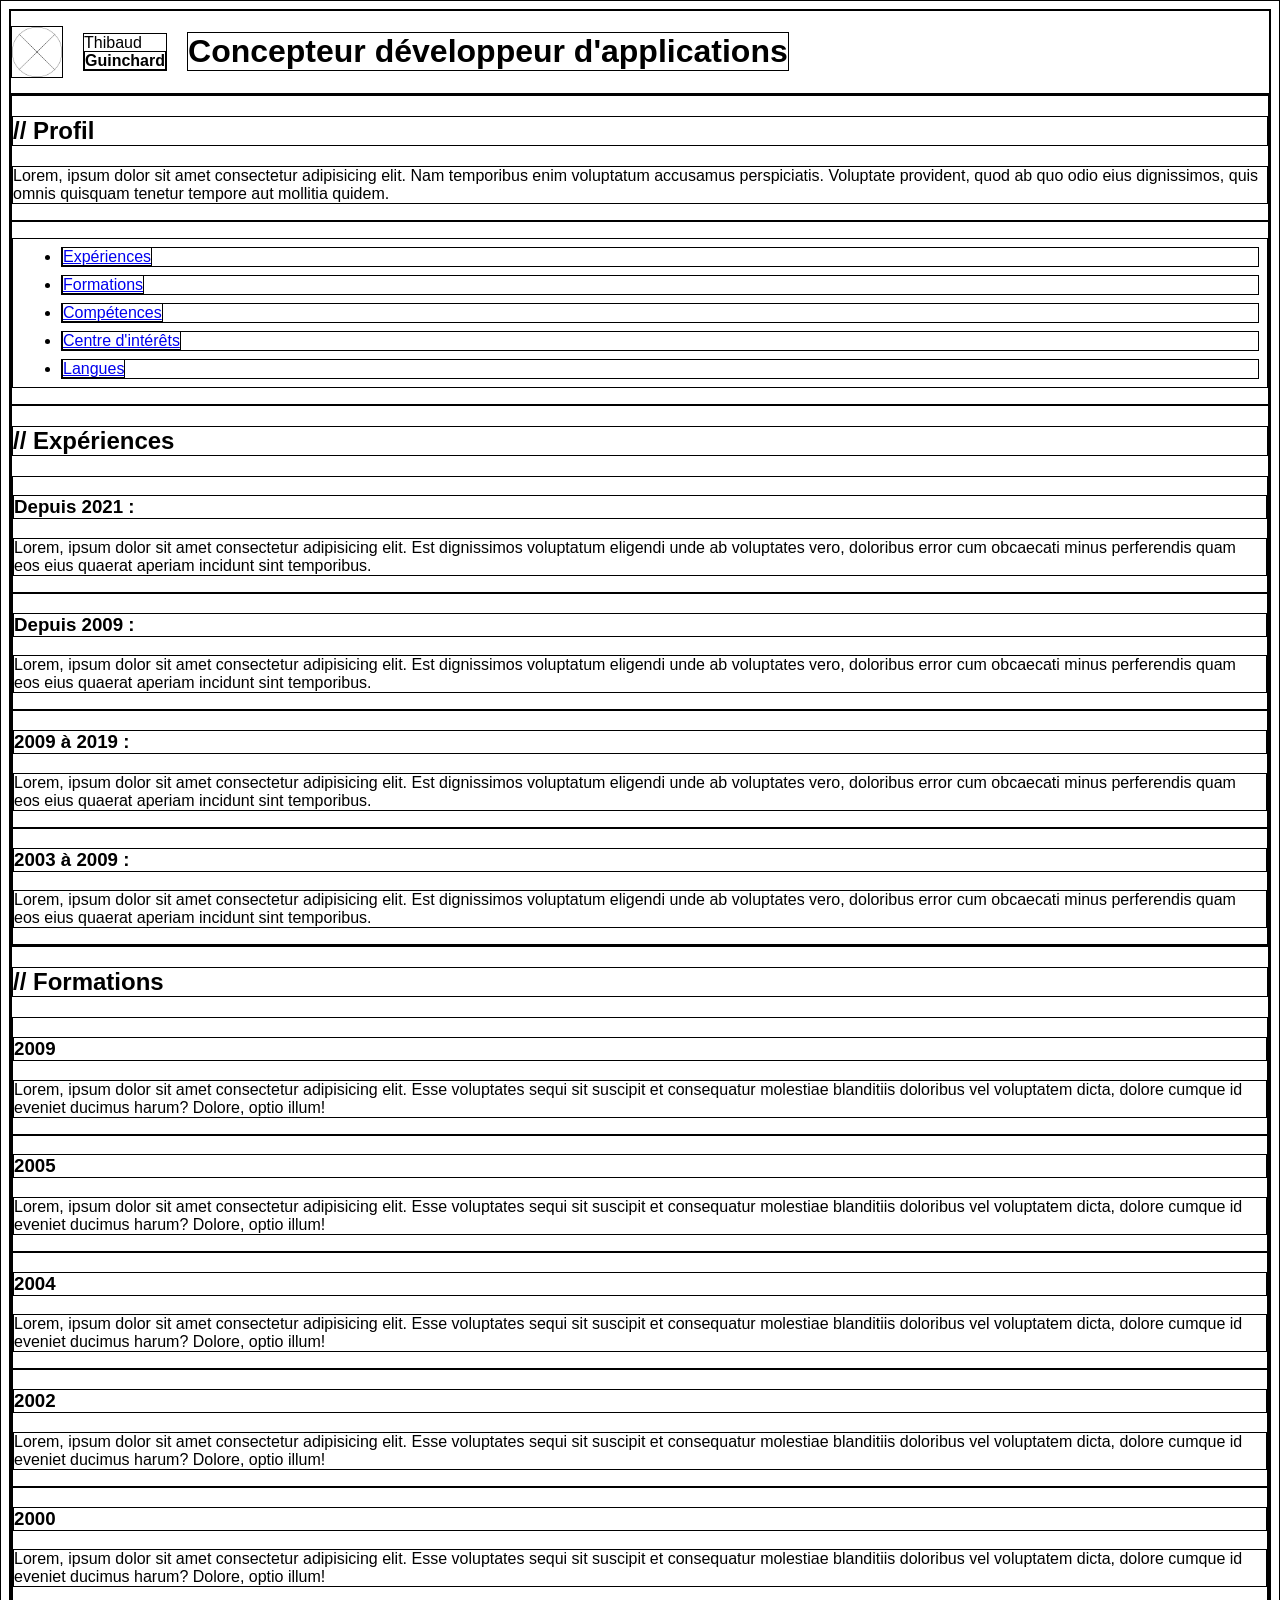
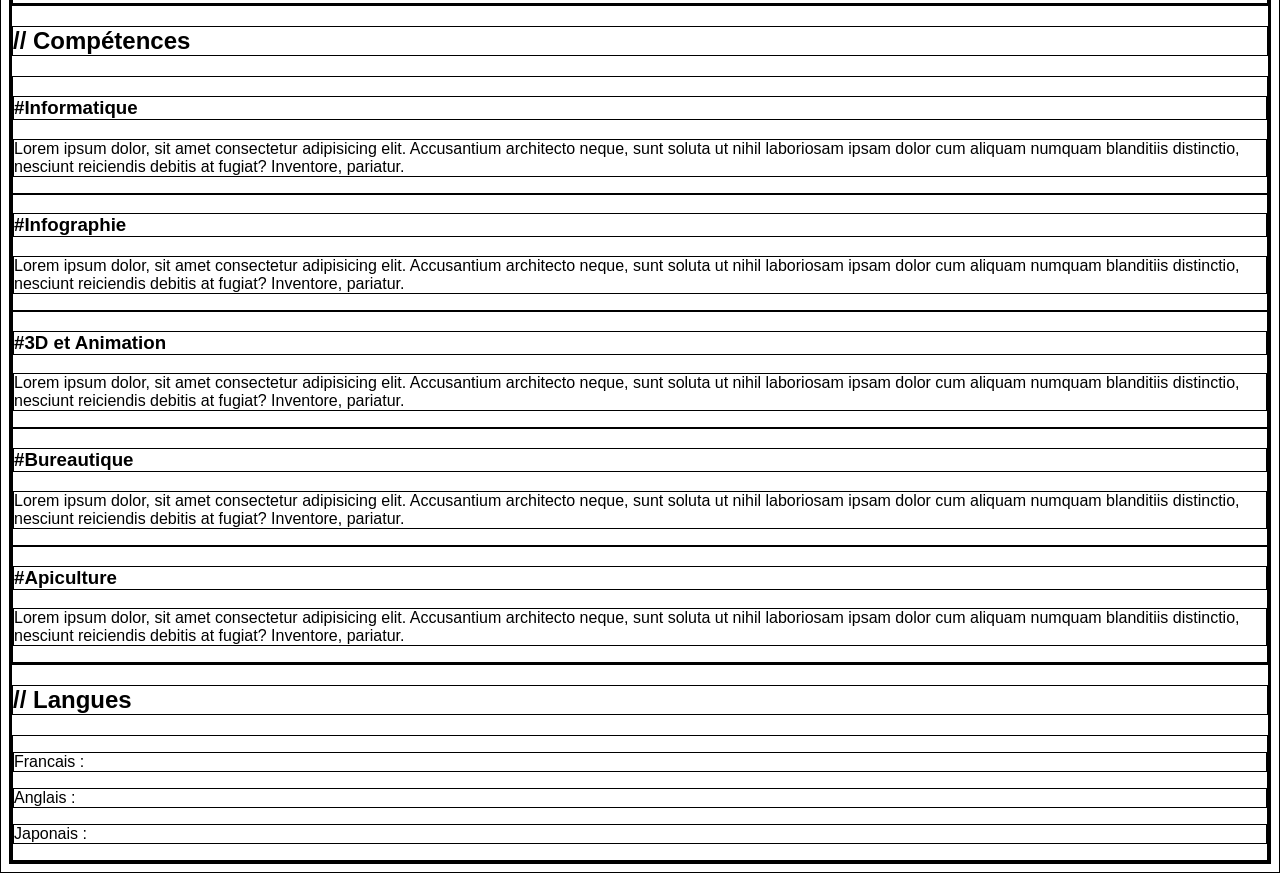
==== docs/index.html @ a3cab283 "Déplacement fichiers CV, vers docs" ====
<!DOCTYPE html>
<html lang="fr">
<head>
    <meta charset="UTF-8">
    <meta name="viewport" content="width=device-width, initial-scale=1.0">
    <meta name="description" content="Curriculum Vitae de Thibaud Guinchard">
    <title>CV</title>
    <link rel="shortcut icon" href="assets/img/fi_placeholder.ico" type="image/x-icon">
    <link rel="stylesheet" href="assets/css/style.css">
</head>
<body>
    <header class="header">
        <h1>Concepteur développeur d'applications</h1>
        <span class="header__span">Thibaud<br><strong>Guinchard</strong></span>
        <img id="pp" src="assets/img/pf_placeholder.png" alt="Photo de profil" width="50px" height="50px">        
    </header>
    <main>
        <article>
            <h2>// Profil</h2>
            <p>Lorem, ipsum dolor sit amet consectetur adipisicing elit. Nam temporibus enim voluptatum accusamus perspiciatis. Voluptate provident, quod ab quo odio eius dignissimos, quis omnis quisquam tenetur tempore aut mollitia quidem.</p>
        </article>
        <nav>
            <ul>
                <li><a href="#">Expériences</a></li>
                <li><a href="#">Formations</a></li>
                <li><a href="#">Compétences</a></li>
                <li><a href="#">Centre d'intérêts</a></li>
                <li><a href="#">Langues</a></li>
            </ul>
        </nav>
        <section>
            <h2>// Expériences</h2>
                <article>
                    <h3>Depuis 2021 :</h3>
                    <p>Lorem, ipsum dolor sit amet consectetur adipisicing elit. Est dignissimos voluptatum eligendi unde ab voluptates vero, doloribus error cum obcaecati minus perferendis quam eos eius quaerat aperiam incidunt sint temporibus.</p>
                </article>
                <article>
                    <h3>Depuis 2009 :</h3>
                    <p>Lorem, ipsum dolor sit amet consectetur adipisicing elit. Est dignissimos voluptatum eligendi unde ab voluptates vero, doloribus error cum obcaecati minus perferendis quam eos eius quaerat aperiam incidunt sint temporibus.</p>
                </article>
                <article>
                    <h3>2009 à 2019 :</h3>
                    <p>Lorem, ipsum dolor sit amet consectetur adipisicing elit. Est dignissimos voluptatum eligendi unde ab voluptates vero, doloribus error cum obcaecati minus perferendis quam eos eius quaerat aperiam incidunt sint temporibus.</p>
                </article>
                <article>
                    <h3>2003 à 2009 :</h3>
                    <p>Lorem, ipsum dolor sit amet consectetur adipisicing elit. Est dignissimos voluptatum eligendi unde ab voluptates vero, doloribus error cum obcaecati minus perferendis quam eos eius quaerat aperiam incidunt sint temporibus.</p>
                </article>
        </section>
        <section>
            <h2>// Formations</h2>
            <article>
                <h3>2009</h3>
                <p>Lorem, ipsum dolor sit amet consectetur adipisicing elit. Esse voluptates sequi sit suscipit et consequatur molestiae blanditiis doloribus vel voluptatem dicta, dolore cumque id eveniet ducimus harum? Dolore, optio illum!</p>
            </article>
            <article>
                <h3>2005</h3>
                <p>Lorem, ipsum dolor sit amet consectetur adipisicing elit. Esse voluptates sequi sit suscipit et consequatur molestiae blanditiis doloribus vel voluptatem dicta, dolore cumque id eveniet ducimus harum? Dolore, optio illum!</p>
            </article>
            <article>
                <h3>2004</h3>
                <p>Lorem, ipsum dolor sit amet consectetur adipisicing elit. Esse voluptates sequi sit suscipit et consequatur molestiae blanditiis doloribus vel voluptatem dicta, dolore cumque id eveniet ducimus harum? Dolore, optio illum!</p>
            </article>
            <article>
                <h3>2002</h3>
                <p>Lorem, ipsum dolor sit amet consectetur adipisicing elit. Esse voluptates sequi sit suscipit et consequatur molestiae blanditiis doloribus vel voluptatem dicta, dolore cumque id eveniet ducimus harum? Dolore, optio illum!</p>
            </article>
            <article>
                <h3>2000</h3>
                <p>Lorem, ipsum dolor sit amet consectetur adipisicing elit. Esse voluptates sequi sit suscipit et consequatur molestiae blanditiis doloribus vel voluptatem dicta, dolore cumque id eveniet ducimus harum? Dolore, optio illum!</p>
            </article>
        </section>
        <section>
            <h2>// Compétences</h2>
            <article>
                <h3>#Informatique</h3>
                <p>Lorem ipsum dolor, sit amet consectetur adipisicing elit. Accusantium architecto neque, sunt soluta ut nihil laboriosam ipsam dolor cum aliquam numquam blanditiis distinctio, nesciunt reiciendis debitis at fugiat? Inventore, pariatur.</p>
            </article>
            <article>
                <h3>#Infographie</h3>
                <p>Lorem ipsum dolor, sit amet consectetur adipisicing elit. Accusantium architecto neque, sunt soluta ut nihil laboriosam ipsam dolor cum aliquam numquam blanditiis distinctio, nesciunt reiciendis debitis at fugiat? Inventore, pariatur.</p>
            </article>
            <article>
                <h3>#3D et Animation</h3>
                <p>Lorem ipsum dolor, sit amet consectetur adipisicing elit. Accusantium architecto neque, sunt soluta ut nihil laboriosam ipsam dolor cum aliquam numquam blanditiis distinctio, nesciunt reiciendis debitis at fugiat? Inventore, pariatur.</p>
            </article>
            <article>
                <h3>#Bureautique</h3>
                <p>Lorem ipsum dolor, sit amet consectetur adipisicing elit. Accusantium architecto neque, sunt soluta ut nihil laboriosam ipsam dolor cum aliquam numquam blanditiis distinctio, nesciunt reiciendis debitis at fugiat? Inventore, pariatur.</p>
            </article>
            <article>
                <h3>#Apiculture</h3>
                <p>Lorem ipsum dolor, sit amet consectetur adipisicing elit. Accusantium architecto neque, sunt soluta ut nihil laboriosam ipsam dolor cum aliquam numquam blanditiis distinctio, nesciunt reiciendis debitis at fugiat? Inventore, pariatur.</p>
            </article>
        </section>
        <section>
            <h2>// Langues</h2>
            <article>
                <p>Francais :</p>
                <p>Anglais :</p>
                <p>Japonais :</p> 
            </article>
        </section>
    </main>
</body>
</html>
---- docs/assets/css/style.css ----
* {
    border: 1px solid black;
}

:root {

}

body {
    font-family: Arial, Helvetica, sans-serif;
}

.header {
    display: flex;
    flex-direction: row-reverse;
    border: 1px solid black;
    align-items: center;
    justify-content: flex-end;
    gap: 20px;
}

.header__span {
    margin: 0;
}

li {
    margin: 8px;
}
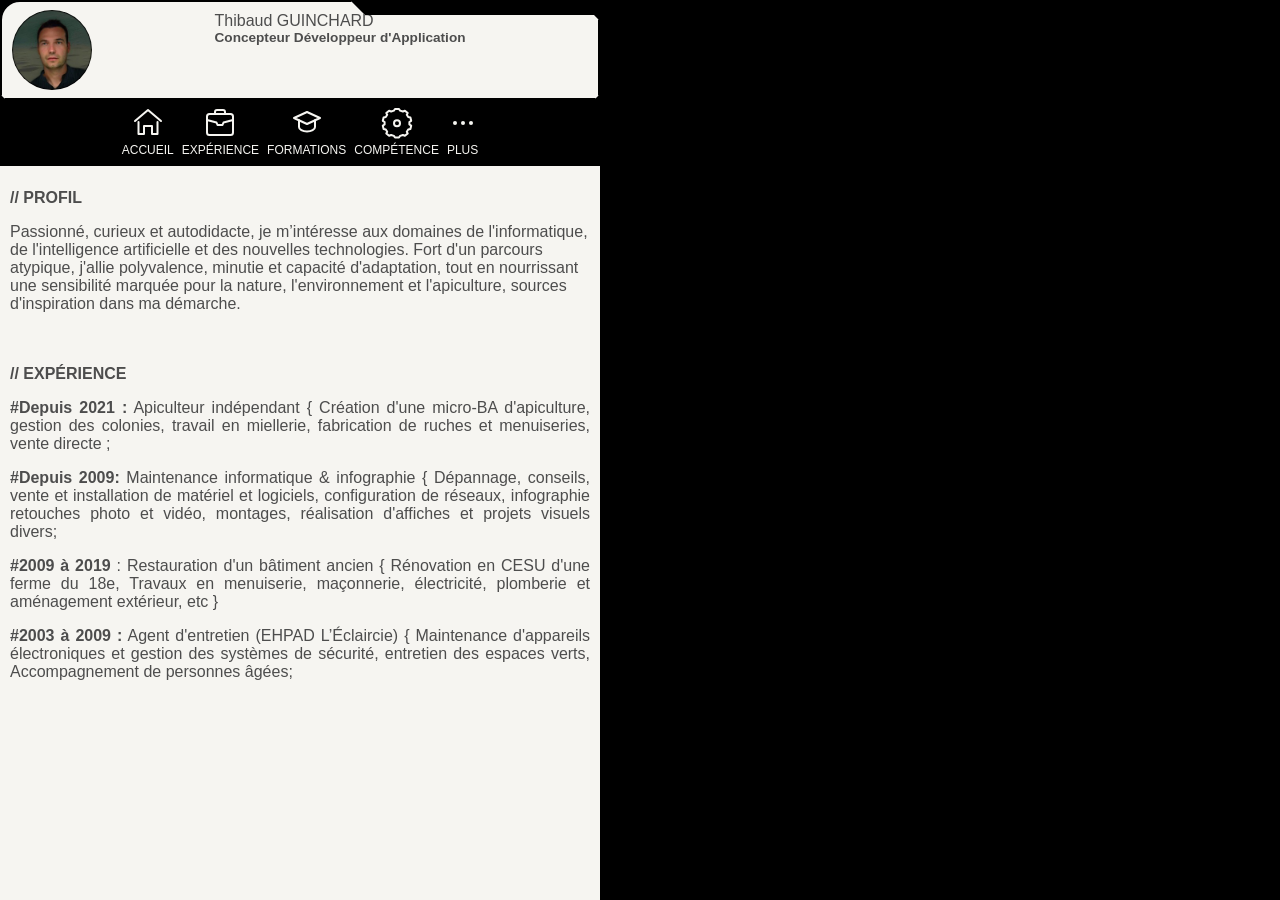
==== commit c733f4ee: "switch d'index" ====
--- a/docs/index.html
+++ b/docs/index.html
@@ -1,106 +1,75 @@
-<!DOCTYPE html>
-<html lang="fr">
-<head>
-    <meta charset="UTF-8">
-    <meta name="viewport" content="width=device-width, initial-scale=1.0">
-    <meta name="description" content="Curriculum Vitae de Thibaud Guinchard">
-    <title>CV</title>
-    <link rel="shortcut icon" href="assets/img/fi_placeholder.ico" type="image/x-icon">
-    <link rel="stylesheet" href="assets/css/style.css">
-</head>
-<body>
-    <header class="header">
-        <h1>Concepteur développeur d'applications</h1>
-        <span class="header__span">Thibaud<br><strong>Guinchard</strong></span>
-        <img id="pp" src="assets/img/pf_placeholder.png" alt="Photo de profil" width="50px" height="50px">        
-    </header>
-    <main>
-        <article>
-            <h2>// Profil</h2>
-            <p>Lorem, ipsum dolor sit amet consectetur adipisicing elit. Nam temporibus enim voluptatum accusamus perspiciatis. Voluptate provident, quod ab quo odio eius dignissimos, quis omnis quisquam tenetur tempore aut mollitia quidem.</p>
-        </article>
-        <nav>
-            <ul>
-                <li><a href="#">Expériences</a></li>
-                <li><a href="#">Formations</a></li>
-                <li><a href="#">Compétences</a></li>
-                <li><a href="#">Centre d'intérêts</a></li>
-                <li><a href="#">Langues</a></li>
-            </ul>
-        </nav>
-        <section>
-            <h2>// Expériences</h2>
-                <article>
-                    <h3>Depuis 2021 :</h3>
-                    <p>Lorem, ipsum dolor sit amet consectetur adipisicing elit. Est dignissimos voluptatum eligendi unde ab voluptates vero, doloribus error cum obcaecati minus perferendis quam eos eius quaerat aperiam incidunt sint temporibus.</p>
-                </article>
-                <article>
-                    <h3>Depuis 2009 :</h3>
-                    <p>Lorem, ipsum dolor sit amet consectetur adipisicing elit. Est dignissimos voluptatum eligendi unde ab voluptates vero, doloribus error cum obcaecati minus perferendis quam eos eius quaerat aperiam incidunt sint temporibus.</p>
-                </article>
-                <article>
-                    <h3>2009 à 2019 :</h3>
-                    <p>Lorem, ipsum dolor sit amet consectetur adipisicing elit. Est dignissimos voluptatum eligendi unde ab voluptates vero, doloribus error cum obcaecati minus perferendis quam eos eius quaerat aperiam incidunt sint temporibus.</p>
-                </article>
-                <article>
-                    <h3>2003 à 2009 :</h3>
-                    <p>Lorem, ipsum dolor sit amet consectetur adipisicing elit. Est dignissimos voluptatum eligendi unde ab voluptates vero, doloribus error cum obcaecati minus perferendis quam eos eius quaerat aperiam incidunt sint temporibus.</p>
-                </article>
-        </section>
-        <section>
-            <h2>// Formations</h2>
-            <article>
-                <h3>2009</h3>
-                <p>Lorem, ipsum dolor sit amet consectetur adipisicing elit. Esse voluptates sequi sit suscipit et consequatur molestiae blanditiis doloribus vel voluptatem dicta, dolore cumque id eveniet ducimus harum? Dolore, optio illum!</p>
-            </article>
-            <article>
-                <h3>2005</h3>
-                <p>Lorem, ipsum dolor sit amet consectetur adipisicing elit. Esse voluptates sequi sit suscipit et consequatur molestiae blanditiis doloribus vel voluptatem dicta, dolore cumque id eveniet ducimus harum? Dolore, optio illum!</p>
-            </article>
-            <article>
-                <h3>2004</h3>
-                <p>Lorem, ipsum dolor sit amet consectetur adipisicing elit. Esse voluptates sequi sit suscipit et consequatur molestiae blanditiis doloribus vel voluptatem dicta, dolore cumque id eveniet ducimus harum? Dolore, optio illum!</p>
-            </article>
-            <article>
-                <h3>2002</h3>
-                <p>Lorem, ipsum dolor sit amet consectetur adipisicing elit. Esse voluptates sequi sit suscipit et consequatur molestiae blanditiis doloribus vel voluptatem dicta, dolore cumque id eveniet ducimus harum? Dolore, optio illum!</p>
-            </article>
-            <article>
-                <h3>2000</h3>
-                <p>Lorem, ipsum dolor sit amet consectetur adipisicing elit. Esse voluptates sequi sit suscipit et consequatur molestiae blanditiis doloribus vel voluptatem dicta, dolore cumque id eveniet ducimus harum? Dolore, optio illum!</p>
-            </article>
-        </section>
-        <section>
-            <h2>// Compétences</h2>
-            <article>
-                <h3>#Informatique</h3>
-                <p>Lorem ipsum dolor, sit amet consectetur adipisicing elit. Accusantium architecto neque, sunt soluta ut nihil laboriosam ipsam dolor cum aliquam numquam blanditiis distinctio, nesciunt reiciendis debitis at fugiat? Inventore, pariatur.</p>
-            </article>
-            <article>
-                <h3>#Infographie</h3>
-                <p>Lorem ipsum dolor, sit amet consectetur adipisicing elit. Accusantium architecto neque, sunt soluta ut nihil laboriosam ipsam dolor cum aliquam numquam blanditiis distinctio, nesciunt reiciendis debitis at fugiat? Inventore, pariatur.</p>
-            </article>
-            <article>
-                <h3>#3D et Animation</h3>
-                <p>Lorem ipsum dolor, sit amet consectetur adipisicing elit. Accusantium architecto neque, sunt soluta ut nihil laboriosam ipsam dolor cum aliquam numquam blanditiis distinctio, nesciunt reiciendis debitis at fugiat? Inventore, pariatur.</p>
-            </article>
-            <article>
-                <h3>#Bureautique</h3>
-                <p>Lorem ipsum dolor, sit amet consectetur adipisicing elit. Accusantium architecto neque, sunt soluta ut nihil laboriosam ipsam dolor cum aliquam numquam blanditiis distinctio, nesciunt reiciendis debitis at fugiat? Inventore, pariatur.</p>
-            </article>
-            <article>
-                <h3>#Apiculture</h3>
-                <p>Lorem ipsum dolor, sit amet consectetur adipisicing elit. Accusantium architecto neque, sunt soluta ut nihil laboriosam ipsam dolor cum aliquam numquam blanditiis distinctio, nesciunt reiciendis debitis at fugiat? Inventore, pariatur.</p>
-            </article>
-        </section>
-        <section>
-            <h2>// Langues</h2>
-            <article>
-                <p>Francais :</p>
-                <p>Anglais :</p>
-                <p>Japonais :</p> 
-            </article>
-        </section>
-    </main>
-</body>
+<!DOCTYPE html>
+<html lang="en">
+
+<head>
+    <meta charset="UTF-8">
+    <meta name="viewport" content="width=device-width, initial-scale=1.0">
+    <title>CV</title>
+    <link rel="stylesheet" href="assets/css/z2.css">
+    <link rel="shortcut icon" href="./assets/img/fi_placeholder.ico" type="image/x-icon">
+    <script src="assets/js/z-index.js" defer></script>
+</head>
+
+<body>
+    <header class="header box">
+        <img class="pp" src="./assets/img/pp.jpg" alt="Photo de profil">
+        Thibaud GUINCHARD
+        <h1 class="job">Concepteur Développeur d'Application</h1>
+    </header>
+    <nav class="nav box">
+        <ul class="nav__ul">
+            <li>
+                <a href="#" class="menu home">ACCUEIL</a>
+            </li>
+            <li>
+                <a class="menu exp" href="#">EXPÉRIENCE</a>
+            </li>
+            <li>
+                <a class="menu formations" href="#">FORMATIONS</a>
+            </li>
+            <li>
+                <a class="menu comp" href="#">COMPÉTENCE</a>
+            </li>
+            <li>
+                <a class="menu plus" href="#">PLUS</a>
+            </li>
+        </ul>
+    </nav>
+    <section class="profil box">
+        <h2>// PROFIL</h2>
+        <p>Passionné, curieux et autodidacte, je m’intéresse aux domaines de l'informatique,
+        de l'intelligence artificielle et des nouvelles technologies. Fort d'un parcours
+        atypique, j'allie polyvalence, minutie et capacité d'adaptation, tout en
+        nourrissant une sensibilité marquée pour la nature, l'environnement et
+        l'apiculture, sources d'inspiration dans ma démarche.
+        </p>
+    </section>
+    <main class="main box">
+        <h3>// EXPÉRIENCE</h3>
+        <p><b>#Depuis 2021 :</b> Apiculteur indépendant
+        {
+        Création d'une micro-BA d'apiculture, gestion des
+        colonies, travail en miellerie, fabrication de ruches
+        et menuiseries, vente directe ;</p>
+        <p><b>#Depuis 2009:</b> Maintenance informatique & infographie
+        {
+        Dépannage, conseils, vente et installation de matériel
+        et logiciels, configuration de réseaux, infographie
+        retouches photo et vidéo, montages, réalisation
+        d'affiches et projets visuels divers;</p>
+        <p><b>#2009 à 2019</b> : Restauration d'un bâtiment ancien
+        {
+        Rénovation en CESU d'une ferme du 18e, Travaux en
+        menuiserie, maçonnerie, électricité, plomberie et
+        aménagement extérieur, etc
+        }</p>
+        <p><b>#2003 à 2009 :</b> Agent d'entretien (EHPAD L’Éclaircie)
+        {
+        Maintenance d'appareils électroniques et gestion des
+        systèmes de sécurité, entretien des espaces verts,
+        Accompagnement de personnes âgées;
+        </p>
+    </main>
+</body>
+
 </html>
--- a/docs/assets/css/z2.css
+++ b/docs/assets/css/z2.css
@@ -0,0 +1,299 @@
+:root {
+    /* colors */
+    --bg-global: #000;
+    --txt-color: #FFF;
+    --bg-box: #f6f5f1;
+    --txt-box: #4d4d4d;
+    --theme-color: #00f8a5;
+    --nav-trans-time: 0.15s;
+}
+
+* {
+    box-sizing: border-box;
+    /* border: 1px solid black; */
+}
+
+.header {
+    display: flex;
+    flex-direction: column;
+    flex-wrap: wrap;
+    align-items: start;
+    justify-content: center;
+
+    max-height: 100px;
+    max-width: 100%;
+
+    z-index: 2;
+    position: relative;
+
+    border: 2px solid black;
+    border-top-left-radius: 20px;
+    clip-path: polygon(0 0,
+            /* A */
+            calc(100% - 250px) 0,
+            /* B */
+            calc(100% - 235px) 15px,
+            /* C */
+            calc(100% - 6px) 15px,
+            /* D */
+            100% 21px,
+            /* E */
+            100% calc(100% - 6px),
+            /* F */
+            calc(100% - 6px) 100%,
+            /* G */
+            6px 100%,
+            /* H */
+            0 calc(100% - 6px)
+            /* I */
+        );
+
+    /* margin: 10px; */
+    /* gap: 15px; */
+}
+
+.pp {
+    width: 80px;
+    height: auto;
+    border-radius: 50%;
+}
+
+.job {
+    font-size: 0.85rem;
+
+    margin: 0px;
+}
+
+body {
+    display: flex;
+    flex-direction: column;
+    justify-self: center;
+
+    background-color: var(--bg-global);
+
+    min-height: 100vh;
+    min-width: 410px;
+    max-width: 600px;
+
+    margin: 0;
+    /* gap: 5px; */
+}
+
+.box {
+    background-color: var(--bg-box);
+    color: var(--txt-box);
+
+    /* text-align: center; */
+    font-family: Verdana, Geneva, Tahoma, sans-serif;
+    /* border-bottom: 5px solid white;
+    border-top: 0; */
+    /* border-radius: 15px; */
+
+    padding: 10px;
+}
+
+.nav {
+    background-color: var(--bg-global);
+    color: var(--bg-box);
+    display: flex;
+    position: relative;
+    z-index: 2;
+
+    clip-path: polygon(6px 0,
+            calc(100% - 6px) 0,
+            100% 6px,
+            100% 100%,
+            0 100%,
+            0 6px);
+
+    padding: 0;
+}
+
+.nav__ul {
+    display: flex;
+    justify-content: center;
+
+    list-style: none;
+
+    margin: 40px auto 8px;
+    padding: 0;
+    /* gap: calc(6px + 2vw); */
+    gap: 8px;
+
+    li {
+        position: relative;
+    }
+
+    li::after {
+        /*-------------------*/
+        /* Barres lumineuses */
+        /*-------------------*/
+        content: "";
+        position: absolute;
+
+        left: 50%;
+
+        width: 0;
+        height: 2px;
+
+        transform: translateX(-50%);
+        bottom: -8px;
+
+        background: var(--theme-color);
+
+        box-shadow:
+            0 0 5px var(--theme-color),
+            0 0 12px var(--theme-color),
+            0 0 20px var(--theme-color);
+
+        transition: width var(--nav-trans-time) ease;
+    }
+
+    li:hover::after {
+        width: 100%;
+    }
+}
+
+.nav__ul .menu {
+    color: currentColor;
+
+    text-decoration: none;
+    position: relative;
+
+    font-size: 0.75rem;
+
+    margin: 0;
+    padding-top: 36px;
+
+    transition:
+        color var(--nav-trans-time) ease,
+        text-shadow var(--nav-trans-time) ease;
+}
+
+/* --------------------------------- */
+/* Élément virtuel réservé à l'icône */
+/* --------------------------------- */
+.menu::before {
+    background-color: currentColor;
+
+    content: "";
+    position: absolute;
+    top: 0;
+    left: 50%;
+
+    width: 32px;
+    height: 32px;
+
+    mask-repeat: no-repeat;
+    mask-position: center;
+    mask-size: contain;
+
+    transform: translateX(-50%);
+}
+
+/*----------------------------------*/
+/* Halo lumineux derrière le bouton */
+/*----------------------------------*/
+.menu::after {
+    content: "";
+    position: absolute;
+
+    left: 50%;
+    bottom: -8px;
+
+    width: 120%;
+    height: 55px;
+
+    transform: translateX(-50%);
+
+    background: radial-gradient(ellipse at bottom,
+            rgb(0 248 165 / 0.35) 0%,
+            rgb(0 248 165 / 0.15) 35%,
+            transparent 70%);
+
+    opacity: 0;
+    pointer-events: none;
+
+    transition: opacity 0.25s ease;
+}
+
+.menu:hover {
+    color: var(--theme-color);
+    text-shadow: 0 0 8px rgb(0, 248, 165 / 0.6);
+}
+
+.menu:hover::after {
+    opacity: 1;
+}
+
+/* ---------------------- */
+/* Éléments de navigation */
+/* ---------------------- */
+
+.home::before {
+    mask-image: url("../img/svg/nav/home.svg");
+}
+
+.exp::before {
+    mask-image: url("../img/svg/nav/exp.svg");
+}
+
+.formations::before {
+    mask-image: url(../img/svg/nav/form.svg);
+}
+
+.comp::before {
+    mask-image: url(../img/svg/nav/comp.svg);
+}
+
+.plus::before {
+    mask-image: url(../img/svg/nav/div.svg);
+}
+
+.profil,
+.main {
+    position: relative;
+    z-index: 1;
+
+    height: 100%;
+
+    transition: transform 1s ease;
+}
+
+.profil.collapsed {
+    transform: translateY(-100%);
+}
+
+.profil h2 {
+    font-size: 1rem;
+}
+
+.main {
+    flex: 1;
+    transition: margin-top 1s ease;
+    min-height: 100%;
+}
+
+.main h3 {
+    font-size: 1rem;
+}
+
+.main p {
+    text-align: justify;
+}
+
+
+/* @media (max-width: 500px) {
+
+    .menu {
+        display: block;
+        width: 7ch;
+        white-space: nowrap;
+        overflow: hidden;
+        text-overflow: ellipsis;
+    }
+
+    .nav ul {
+        margin: 8px auto 8px;
+    }
+} */
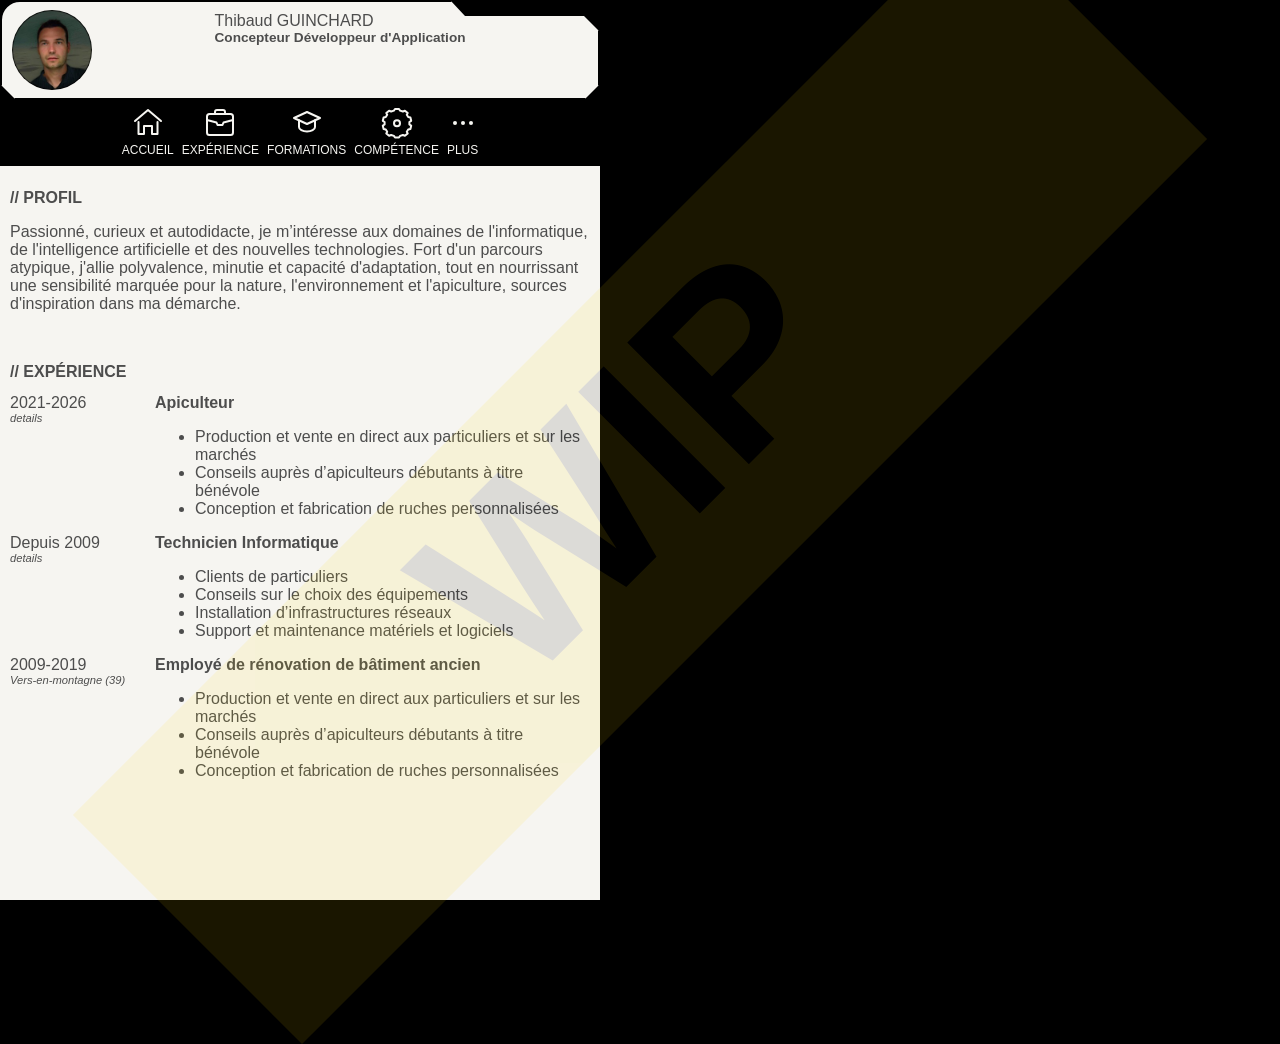
==== commit af5d5959: "formatage des articles, formatage CSS, ajout bandeau WIP" ====
--- a/docs/index.html
+++ b/docs/index.html
@@ -14,7 +14,7 @@
     <header class="header box">
         <img class="pp" src="./assets/img/pp.jpg" alt="Photo de profil">
         Thibaud GUINCHARD
-        <h1 class="job">Concepteur Développeur d'Application</h1>
+        <h1 class="r-job">Concepteur Développeur d'Application</h1>
     </header>
     <nav class="nav box">
         <ul class="nav__ul">
@@ -36,7 +36,7 @@
         </ul>
     </nav>
     <section class="profil box">
-        <h2>// PROFIL</h2>
+        <h2 class="cat-title">// PROFIL</h2>
         <p>Passionné, curieux et autodidacte, je m’intéresse aux domaines de l'informatique,
         de l'intelligence artificielle et des nouvelles technologies. Fort d'un parcours
         atypique, j'allie polyvalence, minutie et capacité d'adaptation, tout en
@@ -45,30 +45,38 @@
         </p>
     </section>
     <main class="main box">
-        <h3>// EXPÉRIENCE</h3>
-        <p><b>#Depuis 2021 :</b> Apiculteur indépendant
-        {
-        Création d'une micro-BA d'apiculture, gestion des
-        colonies, travail en miellerie, fabrication de ruches
-        et menuiseries, vente directe ;</p>
-        <p><b>#Depuis 2009:</b> Maintenance informatique & infographie
-        {
-        Dépannage, conseils, vente et installation de matériel
-        et logiciels, configuration de réseaux, infographie
-        retouches photo et vidéo, montages, réalisation
-        d'affiches et projets visuels divers;</p>
-        <p><b>#2009 à 2019</b> : Restauration d'un bâtiment ancien
-        {
-        Rénovation en CESU d'une ferme du 18e, Travaux en
-        menuiserie, maçonnerie, électricité, plomberie et
-        aménagement extérieur, etc
-        }</p>
-        <p><b>#2003 à 2009 :</b> Agent d'entretien (EHPAD L’Éclaircie)
-        {
-        Maintenance d'appareils électroniques et gestion des
-        systèmes de sécurité, entretien des espaces verts,
-        Accompagnement de personnes âgées;
-        </p>
+        <h2 class="cat-title">// EXPÉRIENCE</h2>
+        <article class="article">
+            <aside class="dates" >2021-2026</aside>
+            <h3 class="job" >Apiculteur</h3>
+            <aside class="plus">details</aside>
+            <ul class="details">
+                <li>Production et vente en direct aux particuliers et sur les marchés</li>
+                <li>Conseils auprès d’apiculteurs débutants à titre bénévole</li>
+                <li>Conception et fabrication de ruches personnalisées</li>
+            </ul>
+        </article>
+        <article class="article">
+            <aside class="dates" >Depuis 2009</aside>
+            <h3 class="job" >Technicien Informatique</h3>
+            <aside class="plus">details</aside>
+            <ul class="details">
+                <li>Clients de particuliers</li>
+                <li>Conseils sur le choix des équipements </li>
+                <li>Installation d’infrastructures réseaux</li>
+                <li>Support et maintenance matériels et logiciels </li>
+            </ul>
+        </article>
+        <article class="article">
+            <aside class="dates" >2009-2019</aside>
+            <h3 class="job" >Employé de rénovation de bâtiment ancien</h3>
+            <aside class="plus">Vers-en-montagne (39)</aside>
+            <ul class="details">
+                <li>Production et vente en direct aux particuliers et sur les marchés</li>
+                <li>Conseils auprès d’apiculteurs débutants à titre bénévole</li>
+                <li>Conception et fabrication de ruches personnalisées</li>
+            </ul>
+        </article>
     </main>
 </body>
 
--- a/docs/assets/css/z2.css
+++ b/docs/assets/css/z2.css
@@ -13,6 +13,19 @@
     /* border: 1px solid black; */
 }
 
+.box {
+    background-color: var(--bg-box);
+    color: var(--txt-box);
+
+    /* text-align: center; */
+    font-family: Verdana, Geneva, Tahoma, sans-serif;
+    /* border-bottom: 5px solid white;
+    border-top: 0; */
+    /* border-radius: 15px; */
+
+    padding: 10px;
+}
+
 .header {
     display: flex;
     flex-direction: column;
@@ -28,40 +41,28 @@
 
     border: 2px solid black;
     border-top-left-radius: 20px;
-    clip-path: polygon(0 0,
-            /* A */
-            calc(100% - 250px) 0,
-            /* B */
-            calc(100% - 235px) 15px,
-            /* C */
-            calc(100% - 6px) 15px,
-            /* D */
-            100% 21px,
-            /* E */
-            100% calc(100% - 6px),
-            /* F */
-            calc(100% - 6px) 100%,
-            /* G */
-            6px 100%,
-            /* H */
-            0 calc(100% - 6px)
-            /* I */
+    clip-path: polygon(0 0,         /* A */
+            calc(100% - 150px) 0,   /* B */
+            calc(100% - 135px) 16px,/* C */
+            calc(100% - 16px) 16px, /* D */
+            100% 32px,              /* E */
+            100% calc(100% - 16px), /* F */
+            calc(100% - 16px) 100%, /* G */
+            16px 100%,              /* H */
+            0 calc(100% - 16px)     /* I */
         );
-
-    /* margin: 10px; */
-    /* gap: 15px; */
-}
-
-.pp {
-    width: 80px;
-    height: auto;
-    border-radius: 50%;
-}
-
-.job {
-    font-size: 0.85rem;
-
-    margin: 0px;
+    
+    .pp {
+        width: 80px;
+        height: auto;
+        border-radius: 50%;
+    }
+
+    .r-job {
+        font-size: 0.85rem;
+
+        margin: 0px;
+    }
 }
 
 body {
@@ -77,19 +78,6 @@
 
     margin: 0;
     /* gap: 5px; */
-}
-
-.box {
-    background-color: var(--bg-box);
-    color: var(--txt-box);
-
-    /* text-align: center; */
-    font-family: Verdana, Geneva, Tahoma, sans-serif;
-    /* border-bottom: 5px solid white;
-    border-top: 0; */
-    /* border-radius: 15px; */
-
-    padding: 10px;
 }
 
 .nav {
@@ -107,147 +95,147 @@
             0 6px);
 
     padding: 0;
-}
-
-.nav__ul {
-    display: flex;
-    justify-content: center;
-
-    list-style: none;
-
-    margin: 40px auto 8px;
-    padding: 0;
-    /* gap: calc(6px + 2vw); */
-    gap: 8px;
-
-    li {
-        position: relative;
-    }
-
-    li::after {
-        /*-------------------*/
-        /* Barres lumineuses */
-        /*-------------------*/
+
+    .nav__ul {
+        display: flex;
+        justify-content: center;
+
+        list-style: none;
+
+        margin: 40px auto 8px;
+        padding: 0;
+        /* gap: calc(6px + 2vw); */
+        gap: 8px;
+
+        li {
+            position: relative;
+        }
+
+        li::after {
+            /*-------------------*/
+            /* Barres lumineuses */
+            /*-------------------*/
+            content: "";
+            position: absolute;
+
+            left: 50%;
+
+            width: 0;
+            height: 2px;
+
+            transform: translateX(-50%);
+            bottom: -8px;
+
+            background: var(--theme-color);
+
+            box-shadow:
+                0 0 5px var(--theme-color),
+                0 0 12px var(--theme-color),
+                0 0 20px var(--theme-color);
+
+            transition: width var(--nav-trans-time) ease;
+        }
+
+        li:hover::after {
+            width: 100%;
+        }
+
+        .menu {
+            color: currentColor;
+
+            text-decoration: none;
+            position: relative;
+
+            font-size: 0.75rem;
+
+            margin: 0;
+            padding-top: 36px;
+
+            transition:
+                color var(--nav-trans-time) ease,
+                text-shadow var(--nav-trans-time) ease;
+        }
+    }
+
+    /* --------------------------------- */
+    /* Élément virtuel réservé à l'icône */
+    /* --------------------------------- */
+    .menu::before {
+        background-color: currentColor;
+
         content: "";
         position: absolute;
-
+        top: 0;
         left: 50%;
 
-        width: 0;
-        height: 2px;
+        width: 32px;
+        height: 32px;
+
+        mask-repeat: no-repeat;
+        mask-position: center;
+        mask-size: contain;
 
         transform: translateX(-50%);
+    }
+
+    /*----------------------------------*/
+    /* Halo lumineux derrière le bouton */
+    /*----------------------------------*/
+    .menu::after {
+        content: "";
+        position: absolute;
+
+        left: 50%;
         bottom: -8px;
 
-        background: var(--theme-color);
-
-        box-shadow:
-            0 0 5px var(--theme-color),
-            0 0 12px var(--theme-color),
-            0 0 20px var(--theme-color);
-
-        transition: width var(--nav-trans-time) ease;
-    }
-
-    li:hover::after {
-        width: 100%;
-    }
-}
-
-.nav__ul .menu {
-    color: currentColor;
-
-    text-decoration: none;
-    position: relative;
-
-    font-size: 0.75rem;
-
-    margin: 0;
-    padding-top: 36px;
-
-    transition:
-        color var(--nav-trans-time) ease,
-        text-shadow var(--nav-trans-time) ease;
-}
-
-/* --------------------------------- */
-/* Élément virtuel réservé à l'icône */
-/* --------------------------------- */
-.menu::before {
-    background-color: currentColor;
-
-    content: "";
-    position: absolute;
-    top: 0;
-    left: 50%;
-
-    width: 32px;
-    height: 32px;
-
-    mask-repeat: no-repeat;
-    mask-position: center;
-    mask-size: contain;
-
-    transform: translateX(-50%);
-}
-
-/*----------------------------------*/
-/* Halo lumineux derrière le bouton */
-/*----------------------------------*/
-.menu::after {
-    content: "";
-    position: absolute;
-
-    left: 50%;
-    bottom: -8px;
-
-    width: 120%;
-    height: 55px;
-
-    transform: translateX(-50%);
-
-    background: radial-gradient(ellipse at bottom,
-            rgb(0 248 165 / 0.35) 0%,
-            rgb(0 248 165 / 0.15) 35%,
-            transparent 70%);
-
-    opacity: 0;
-    pointer-events: none;
-
-    transition: opacity 0.25s ease;
-}
-
-.menu:hover {
-    color: var(--theme-color);
-    text-shadow: 0 0 8px rgb(0, 248, 165 / 0.6);
-}
-
-.menu:hover::after {
-    opacity: 1;
-}
-
-/* ---------------------- */
-/* Éléments de navigation */
-/* ---------------------- */
-
-.home::before {
-    mask-image: url("../img/svg/nav/home.svg");
-}
-
-.exp::before {
-    mask-image: url("../img/svg/nav/exp.svg");
-}
-
-.formations::before {
-    mask-image: url(../img/svg/nav/form.svg);
-}
-
-.comp::before {
-    mask-image: url(../img/svg/nav/comp.svg);
-}
-
-.plus::before {
-    mask-image: url(../img/svg/nav/div.svg);
+        width: 120%;
+        height: 55px;
+
+        transform: translateX(-50%);
+
+        background: radial-gradient(ellipse at bottom,
+                rgb(0 248 165 / 0.35) 0%,
+                rgb(0 248 165 / 0.15) 35%,
+                transparent 70%);
+
+        opacity: 0;
+        pointer-events: none;
+
+        transition: opacity 0.25s ease;
+    }
+
+    .menu:hover {
+        color: var(--theme-color);
+        text-shadow: 0 0 8px rgb(0, 248, 165 / 0.6);
+    }
+
+    .menu:hover::after {
+        opacity: 1;
+    }
+
+    /* ---------------------- */
+    /* Éléments de navigation */
+    /* ---------------------- */
+
+    .home::before {
+        mask-image: url("../img/svg/nav/home.svg");
+    }
+
+    .exp::before {
+        mask-image: url("../img/svg/nav/exp.svg");
+    }
+
+    .formations::before {
+        mask-image: url(../img/svg/nav/form.svg);
+    }
+
+    .comp::before {
+        mask-image: url(../img/svg/nav/comp.svg);
+    }
+
+    .plus::before {
+        mask-image: url(../img/svg/nav/div.svg);
+    }
 }
 
 .profil,
@@ -264,7 +252,7 @@
     transform: translateY(-100%);
 }
 
-.profil h2 {
+.cat-title{
     font-size: 1rem;
 }
 
@@ -272,15 +260,47 @@
     flex: 1;
     transition: margin-top 1s ease;
     min-height: 100%;
-}
-
-.main h3 {
-    font-size: 1rem;
-}
-
-.main p {
-    text-align: justify;
-}
+
+    p {
+        text-align: justify;
+    }
+
+    .article {
+        display: grid;
+        grid-template-columns: 1fr 3fr;
+        .job {
+            font-size: 1rem;
+            margin: 0;
+        }
+
+        .plus {
+            font-size: 0.7rem;
+            font-style: italic;
+        }
+    }
+}
+
+body::after {
+    /* position: relative; */
+    top: 35vh;
+    left: 0;
+    content: "WIP";
+    font-family: Verdana, Geneva, Tahoma, sans-serif;
+    font-weight: bolder;
+    font-size: 250px;
+    text-align: center;
+    display: block;
+    height: 36%;
+    width: 100%;
+    rotate: -45deg;
+    background: rgb(255, 217, 0);
+    position: absolute;
+    z-index: 10;
+    opacity: 0.1;
+    pointer-events: none;
+}
+
+
 
 
 /* @media (max-width: 500px) {
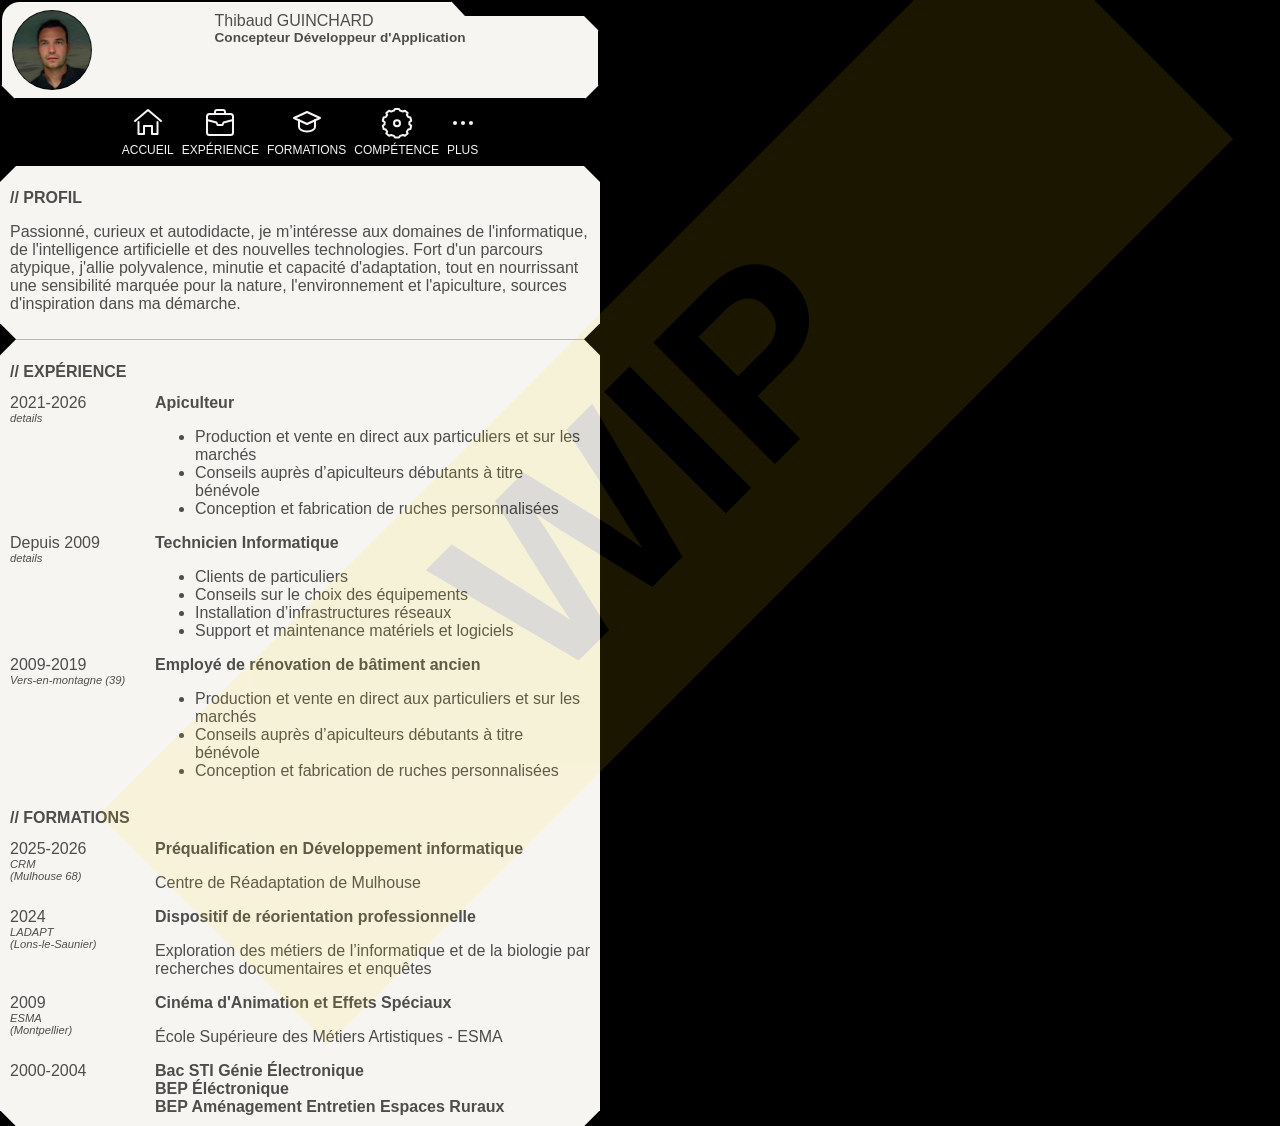
==== commit cb0d0bb5: "complétion des infos de base" ====
--- a/docs/index.html
+++ b/docs/index.html
@@ -45,37 +45,71 @@
         </p>
     </section>
     <main class="main box">
-        <h2 class="cat-title">// EXPÉRIENCE</h2>
-        <article class="article">
-            <aside class="dates" >2021-2026</aside>
-            <h3 class="job" >Apiculteur</h3>
-            <aside class="plus">details</aside>
-            <ul class="details">
-                <li>Production et vente en direct aux particuliers et sur les marchés</li>
-                <li>Conseils auprès d’apiculteurs débutants à titre bénévole</li>
-                <li>Conception et fabrication de ruches personnalisées</li>
-            </ul>
-        </article>
-        <article class="article">
-            <aside class="dates" >Depuis 2009</aside>
-            <h3 class="job" >Technicien Informatique</h3>
-            <aside class="plus">details</aside>
-            <ul class="details">
-                <li>Clients de particuliers</li>
-                <li>Conseils sur le choix des équipements </li>
-                <li>Installation d’infrastructures réseaux</li>
-                <li>Support et maintenance matériels et logiciels </li>
-            </ul>
-        </article>
-        <article class="article">
-            <aside class="dates" >2009-2019</aside>
-            <h3 class="job" >Employé de rénovation de bâtiment ancien</h3>
-            <aside class="plus">Vers-en-montagne (39)</aside>
-            <ul class="details">
-                <li>Production et vente en direct aux particuliers et sur les marchés</li>
-                <li>Conseils auprès d’apiculteurs débutants à titre bénévole</li>
-                <li>Conception et fabrication de ruches personnalisées</li>
-            </ul>
+        <section class="exp">
+            <h2 class="cat-title">// EXPÉRIENCE</h2>
+            <article class="article">
+                <aside class="dates" >2021-2026</aside>
+                <h3 class="job" >Apiculteur</h3>
+                <aside class="plus">details</aside>
+                <ul class="details">
+                    <li>Production et vente en direct aux particuliers et sur les marchés</li>
+                    <li>Conseils auprès d’apiculteurs débutants à titre bénévole</li>
+                    <li>Conception et fabrication de ruches personnalisées</li>
+                </ul>
+            </article>
+            <article class="article">
+                <aside class="dates" >Depuis 2009</aside>
+                <h3 class="job" >Technicien Informatique</h3>
+                <aside class="plus">details</aside>
+                <ul class="details">
+                    <li>Clients de particuliers</li>
+                    <li>Conseils sur le choix des équipements </li>
+                    <li>Installation d’infrastructures réseaux</li>
+                    <li>Support et maintenance matériels et logiciels </li>
+                </ul>
+            </article>
+            <article class="article">
+                <aside class="dates" >2009-2019</aside>
+                <h3 class="job" >Employé de rénovation de bâtiment ancien</h3>
+                <aside class="plus">Vers-en-montagne (39)</aside>
+                <ul class="details">
+                    <li>Production et vente en direct aux particuliers et sur les marchés</li>
+                    <li>Conseils auprès d’apiculteurs débutants à titre bénévole</li>
+                    <li>Conception et fabrication de ruches personnalisées</li>
+                </ul>
+            </section>
+            <section class="formations">
+                <h2 class="cat-title">// FORMATIONS</h2>
+            <article class="article">
+                <aside class="dates" >2025-2026</aside>
+                <h3 class="job" >Préqualification en Développement informatique</h3>
+                <aside class="plus">CRM<br>(Mulhouse 68)</aside>
+                <p>Centre de Réadaptation de Mulhouse</p>
+            </article>
+            <article class="article">
+                <aside class="dates" >2024</aside>
+                <h3 class="job" >Dispositif de réorientation professionnelle</h3>
+                <aside class="plus">LADAPT<br>(Lons-le-Saunier)</aside>
+                <P>Exploration des métiers de l’informatique et de la biologie
+	            par recherches documentaires et enquêtes
+                </p>
+            </article>
+            <article class="article">
+                <aside class="dates" >2009</aside>
+                <h3 class="job" >Cinéma d'Animation et Effets Spéciaux</h3>
+                <aside class="plus">ESMA<br>(Montpellier)</aside>
+                <P>École Supérieure des Métiers Artistiques - ESMA
+                </p>
+            </article>
+            <article class="article">
+                <aside class="dates" >2000-2004</aside>
+                <h3 class="job" >
+                    Bac STI Génie Électronique
+                    <br>BEP Éléctronique
+                    <br>BEP Aménagement Entretien Espaces Ruraux
+                </h3>
+            </article>
+            </section>
         </article>
     </main>
 </body>
--- a/docs/assets/css/z2.css
+++ b/docs/assets/css/z2.css
@@ -246,6 +246,16 @@
     height: 100%;
 
     transition: transform 1s ease;
+    clip-path: polygon(
+            0% 16px,                /*A*/
+            16px 0%,                /*B*/
+            calc(100% - 16px) 0%,   /*C*/
+            100% 16px,              /*D*/
+            100% calc(100% - 16px), /*E*/
+            calc(100% - 16px) 100%, /*F*/
+            16px 100%,              /*G*/
+            0 calc(100% - 16px)     /*H*/
+            );
 }
 
 .profil.collapsed {
@@ -283,7 +293,7 @@
 body::after {
     /* position: relative; */
     top: 35vh;
-    left: 0;
+    left: 2%;
     content: "WIP";
     font-family: Verdana, Geneva, Tahoma, sans-serif;
     font-weight: bolder;
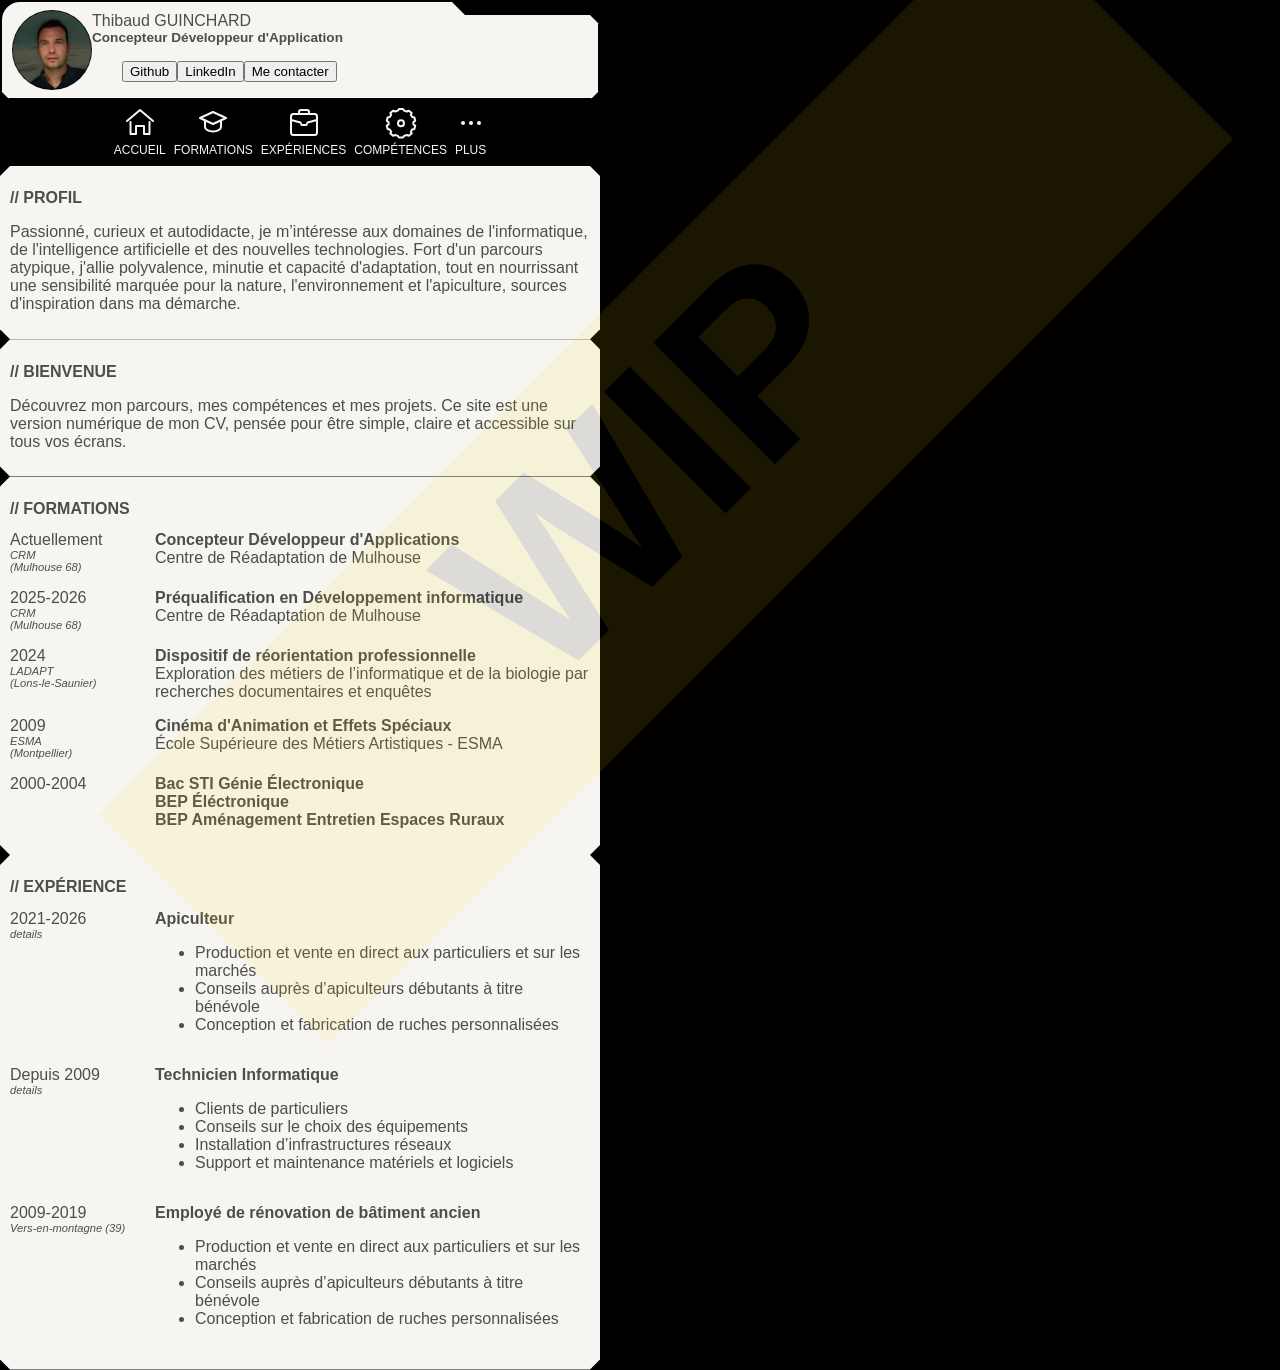
==== commit 63bfcb70: "pause dej" ====
--- a/docs/index.html
+++ b/docs/index.html
@@ -13,25 +13,30 @@
 <body>
     <header class="header box">
         <img class="pp" src="./assets/img/pp.jpg" alt="Photo de profil">
-        Thibaud GUINCHARD
-        <h1 class="r-job">Concepteur Développeur d'Application</h1>
+        <section class="name">
+            Thibaud GUINCHARD
+            <h1 class="r-job">Concepteur Développeur d'Application</h1>
+        </section>
+        <section class="contact reseaux">
+            <button>Github</button><button>LinkedIn</button><button>Me contacter</button>
+        </section>
     </header>
     <nav class="nav box">
         <ul class="nav__ul">
             <li>
-                <a href="#" class="menu home">ACCUEIL</a>
+                <a href="#" class="menu home-btn">ACCUEIL</a>
             </li>
             <li>
-                <a class="menu exp" href="#">EXPÉRIENCE</a>
+                <a class="menu formations-btn" href="#">FORMATIONS</a>
             </li>
             <li>
-                <a class="menu formations" href="#">FORMATIONS</a>
+                <a class="menu exp-btn" href="#">EXPÉRIENCES</a>
             </li>
             <li>
-                <a class="menu comp" href="#">COMPÉTENCE</a>
+                <a class="menu comp-btn" href="#">COMPÉTENCES</a>
             </li>
             <li>
-                <a class="menu plus" href="#">PLUS</a>
+                <a class="menu plus-btn" href="#">PLUS</a>
             </li>
         </ul>
     </nav>
@@ -44,8 +49,53 @@
         l'apiculture, sources d'inspiration dans ma démarche.
         </p>
     </section>
-    <main class="main box">
-        <section class="exp">
+    <main class="main">
+        <section class="home box">
+            <h2 class="cat-title">// BIENVENUE</h2>
+            <p>Découvrez mon parcours, mes compétences
+            et mes projets. Ce site est une version numérique
+            de mon CV, pensée pour être simple, claire
+            et accessible sur tous vos écrans.</p>
+        </section>
+        <section class="formations box">
+                <h2 class="cat-title">// FORMATIONS</h2>
+            <article class="article">
+                <aside class="dates" >Actuellement</aside>
+                <h3 class="job" >Concepteur Développeur d'Applications</h3>
+                <aside class="plus">CRM<br>(Mulhouse 68)</aside>
+                <p>Centre de Réadaptation de Mulhouse</p>
+            </article>
+            <article class="article">
+                <aside class="dates" >2025-2026</aside>
+                <h3 class="job" >Préqualification en Développement informatique</h3>
+                <aside class="plus">CRM<br>(Mulhouse 68)</aside>
+                <p>Centre de Réadaptation de Mulhouse</p>
+            </article>
+            <article class="article">
+                <aside class="dates" >2024</aside>
+                <h3 class="job" >Dispositif de réorientation professionnelle</h3>
+                <aside class="plus">LADAPT<br>(Lons-le-Saunier)</aside>
+                <P>Exploration des métiers de l’informatique et de la biologie
+	            par recherches documentaires et enquêtes
+                </p>
+            </article>
+            <article class="article">
+                <aside class="dates" >2009</aside>
+                <h3 class="job" >Cinéma d'Animation et Effets Spéciaux</h3>
+                <aside class="plus">ESMA<br>(Montpellier)</aside>
+                <P>École Supérieure des Métiers Artistiques - ESMA
+                </p>
+            </article>
+            <article class="article">
+                <aside class="dates" >2000-2004</aside>
+                <h3 class="job" >
+                    Bac STI Génie Électronique
+                    <br>BEP Éléctronique
+                    <br>BEP Aménagement Entretien Espaces Ruraux
+                </h3>
+            </article>
+            </section>
+        <section class="exp box">
             <h2 class="cat-title">// EXPÉRIENCE</h2>
             <article class="article">
                 <aside class="dates" >2021-2026</aside>
@@ -78,38 +128,6 @@
                     <li>Conception et fabrication de ruches personnalisées</li>
                 </ul>
             </section>
-            <section class="formations">
-                <h2 class="cat-title">// FORMATIONS</h2>
-            <article class="article">
-                <aside class="dates" >2025-2026</aside>
-                <h3 class="job" >Préqualification en Développement informatique</h3>
-                <aside class="plus">CRM<br>(Mulhouse 68)</aside>
-                <p>Centre de Réadaptation de Mulhouse</p>
-            </article>
-            <article class="article">
-                <aside class="dates" >2024</aside>
-                <h3 class="job" >Dispositif de réorientation professionnelle</h3>
-                <aside class="plus">LADAPT<br>(Lons-le-Saunier)</aside>
-                <P>Exploration des métiers de l’informatique et de la biologie
-	            par recherches documentaires et enquêtes
-                </p>
-            </article>
-            <article class="article">
-                <aside class="dates" >2009</aside>
-                <h3 class="job" >Cinéma d'Animation et Effets Spéciaux</h3>
-                <aside class="plus">ESMA<br>(Montpellier)</aside>
-                <P>École Supérieure des Métiers Artistiques - ESMA
-                </p>
-            </article>
-            <article class="article">
-                <aside class="dates" >2000-2004</aside>
-                <h3 class="job" >
-                    Bac STI Génie Électronique
-                    <br>BEP Éléctronique
-                    <br>BEP Aménagement Entretien Espaces Ruraux
-                </h3>
-            </article>
-            </section>
         </article>
     </main>
 </body>
--- a/docs/assets/css/z2.css
+++ b/docs/assets/css/z2.css
@@ -6,6 +6,7 @@
     --txt-box: #4d4d4d;
     --theme-color: #00f8a5;
     --nav-trans-time: 0.15s;
+    --angles: 10px;
 }
 
 * {
@@ -41,17 +42,32 @@
 
     border: 2px solid black;
     border-top-left-radius: 20px;
-    clip-path: polygon(0 0,         /* A */
-            calc(100% - 150px) 0,   /* B */
-            calc(100% - 135px) 16px,/* C */
-            calc(100% - 16px) 16px, /* D */
-            100% 32px,              /* E */
-            100% calc(100% - 16px), /* F */
-            calc(100% - 16px) 100%, /* G */
-            16px 100%,              /* H */
-            0 calc(100% - 16px)     /* I */
+    clip-path: polygon(
+            0 0,                                                /* A */
+            calc(100% - 150px) 0,                               /* B */
+            calc(100% - (145px - var(--angles))) calc(var(--angles) + 5px), /* C */
+            calc(100% - var(--angles)) calc(var(--angles) + 5px),           /* D */
+            100% calc(2 * var(--angles) + 5px),                       /* E */
+            100% calc(100% - var(--angles)),                    /* F */
+            calc(100% - var(--angles)) 100%,                    /* G */
+            var(--angles) 100%,                                 /* H */
+            0 calc(100% - var(--angles))                        /* I */
         );
     
+    .contact {
+        display: flex;
+        margin-top: 1rem;
+        padding-left: 30px;
+
+        width: 100vw
+        /* gap: 10px; */
+        
+    }
+
+    /* button {
+        display: inline-block;
+    } */
+
     .pp {
         width: 80px;
         height: auto;
@@ -217,45 +233,60 @@
     /* Éléments de navigation */
     /* ---------------------- */
 
-    .home::before {
+    .home-btn::before {
         mask-image: url("../img/svg/nav/home.svg");
     }
 
-    .exp::before {
+    .exp-btn::before {
         mask-image: url("../img/svg/nav/exp.svg");
     }
 
-    .formations::before {
+    .formations-btn::before {
         mask-image: url(../img/svg/nav/form.svg);
     }
 
-    .comp::before {
+    .comp-btn::before {
         mask-image: url(../img/svg/nav/comp.svg);
     }
 
-    .plus::before {
+    .plus-btn::before {
         mask-image: url(../img/svg/nav/div.svg);
     }
+}
+
+.profil,
+.home,
+.formations,
+.exp {
+        clip-path: polygon(
+            0% var(--angles),                /*A*/
+            var(--angles) 0%,                /*B*/
+            calc(100% - var(--angles)) 0%,   /*C*/
+            100% var(--angles),              /*D*/
+            100% calc(100% - var(--angles)), /*E*/
+            calc(100% - var(--angles)) 100%, /*F*/
+            var(--angles) 100%,              /*G*/
+            0 calc(100% - var(--angles))     /*H*/
+            );
+}
+
+.profil {
+    background-color: var(--bg-box);
+}
+
+.main { 
+        background-color: var(--bg-global);
 }
 
 .profil,
 .main {
+
     position: relative;
     z-index: 1;
 
     height: 100%;
 
     transition: transform 1s ease;
-    clip-path: polygon(
-            0% 16px,                /*A*/
-            16px 0%,                /*B*/
-            calc(100% - 16px) 0%,   /*C*/
-            100% 16px,              /*D*/
-            100% calc(100% - 16px), /*E*/
-            calc(100% - 16px) 100%, /*F*/
-            16px 100%,              /*G*/
-            0 calc(100% - 16px)     /*H*/
-            );
 }
 
 .profil.collapsed {
@@ -271,13 +302,15 @@
     transition: margin-top 1s ease;
     min-height: 100%;
 
-    p {
+    /* p {
         text-align: justify;
-    }
+    } */
 
     .article {
         display: grid;
         grid-template-columns: 1fr 3fr;
+        padding-bottom: 1rem;;
+
         .job {
             font-size: 1rem;
             margin: 0;
@@ -287,8 +320,17 @@
             font-size: 0.7rem;
             font-style: italic;
         }
-    }
-}
+        
+        p {
+            margin: 0;
+        }
+    }
+}
+
+
+/*-----*/
+/* WIP */
+/*-----*/
 
 body::after {
     /* position: relative; */
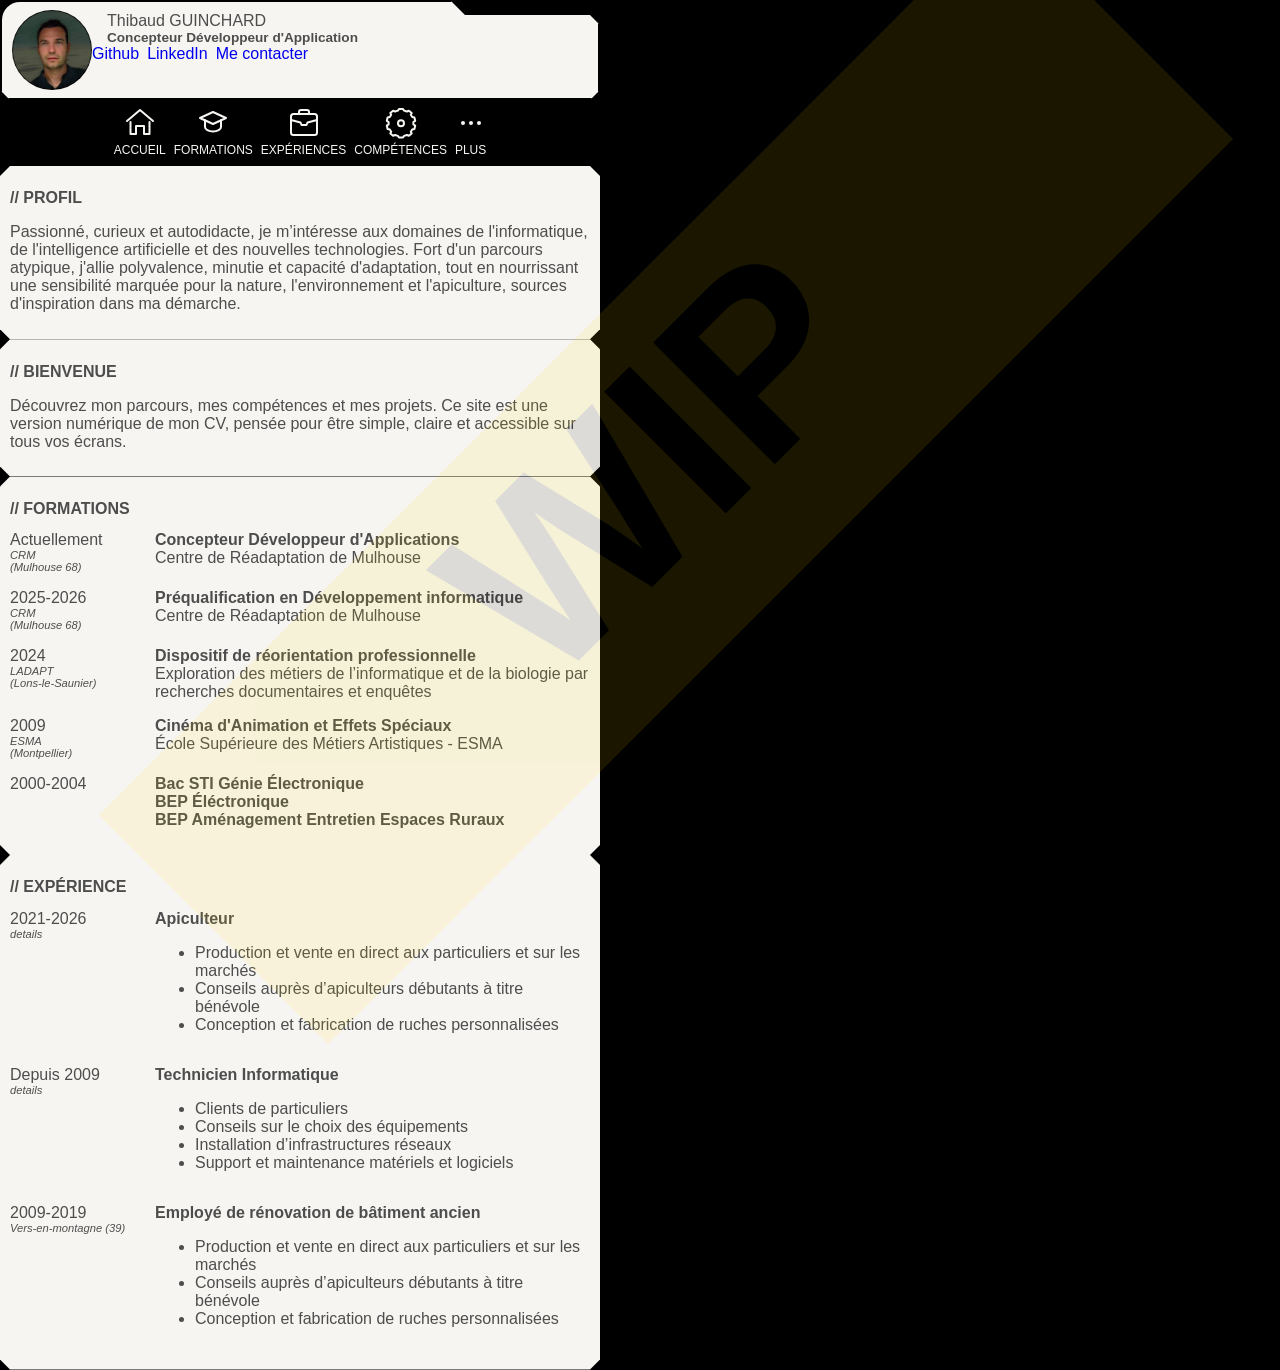
==== commit 4f4e1121: "travail sur les btn contact" ====
--- a/docs/index.html
+++ b/docs/index.html
@@ -18,7 +18,17 @@
             <h1 class="r-job">Concepteur Développeur d'Application</h1>
         </section>
         <section class="contact reseaux">
-            <button>Github</button><button>LinkedIn</button><button>Me contacter</button>
+            <ul class="contact__list">
+                <li>
+                    <a href="#" class="github-btn  btn">Github</a>
+                </li>
+                <li>
+                    <a href="#" class="linkedin-btn btn">LinkedIn</a>
+                </li>
+                <li>
+                    <a href="#"  class="contact-btn btn">Me contacter</a>
+                </li>
+            </ul>
         </section>
     </header>
     <nav class="nav box">
--- a/docs/assets/css/z2.css
+++ b/docs/assets/css/z2.css
@@ -27,6 +27,16 @@
     padding: 10px;
 }
 
+.header::after {
+    content: "";
+    background-color: var(--bg-global);
+    top: 0;
+    left: 0;
+    position: relative;
+    width: 100%;
+    z-index: 0;
+}
+
 .header {
     display: flex;
     flex-direction: column;
@@ -43,30 +53,31 @@
     border: 2px solid black;
     border-top-left-radius: 20px;
     clip-path: polygon(
-            0 0,                                                /* A */
-            calc(100% - 150px) 0,                               /* B */
+            0 0,                                                            /* A */
+            calc(100% - 150px) 0,                                           /* B */
             calc(100% - (145px - var(--angles))) calc(var(--angles) + 5px), /* C */
             calc(100% - var(--angles)) calc(var(--angles) + 5px),           /* D */
-            100% calc(2 * var(--angles) + 5px),                       /* E */
-            100% calc(100% - var(--angles)),                    /* F */
-            calc(100% - var(--angles)) 100%,                    /* G */
-            var(--angles) 100%,                                 /* H */
-            0 calc(100% - var(--angles))                        /* I */
+            100% calc(2 * var(--angles) + 5px),                             /* E */
+            100% calc(100% - var(--angles)),                                /* F */
+            calc(100% - var(--angles)) 100%,                                /* G */
+            var(--angles) 100%,                                             /* H */
+            0 calc(100% - var(--angles))                                    /* I */
         );
     
-    .contact {
+    /* .contact {
         display: flex;
         margin-top: 1rem;
         padding-left: 30px;
 
-        width: 100vw
-        /* gap: 10px; */
+        width: 100vw;
+        gap: 10px;
         
-    }
+    } */
 
     /* button {
         display: inline-block;
     } */
+
 
     .pp {
         width: 80px;
@@ -74,10 +85,26 @@
         border-radius: 50%;
     }
 
+    .name {
+        padding-left: 15px;
+    }
     .r-job {
         font-size: 0.85rem;
-
         margin: 0px;
+    }
+
+    .contact__list {
+        display: flex;
+        gap: 8px;
+
+        margin: 0;
+        padding: 0;
+        
+        list-style: none;
+        .btn {
+            display: block;
+            text-decoration: none;
+        }
     }
 }
 
